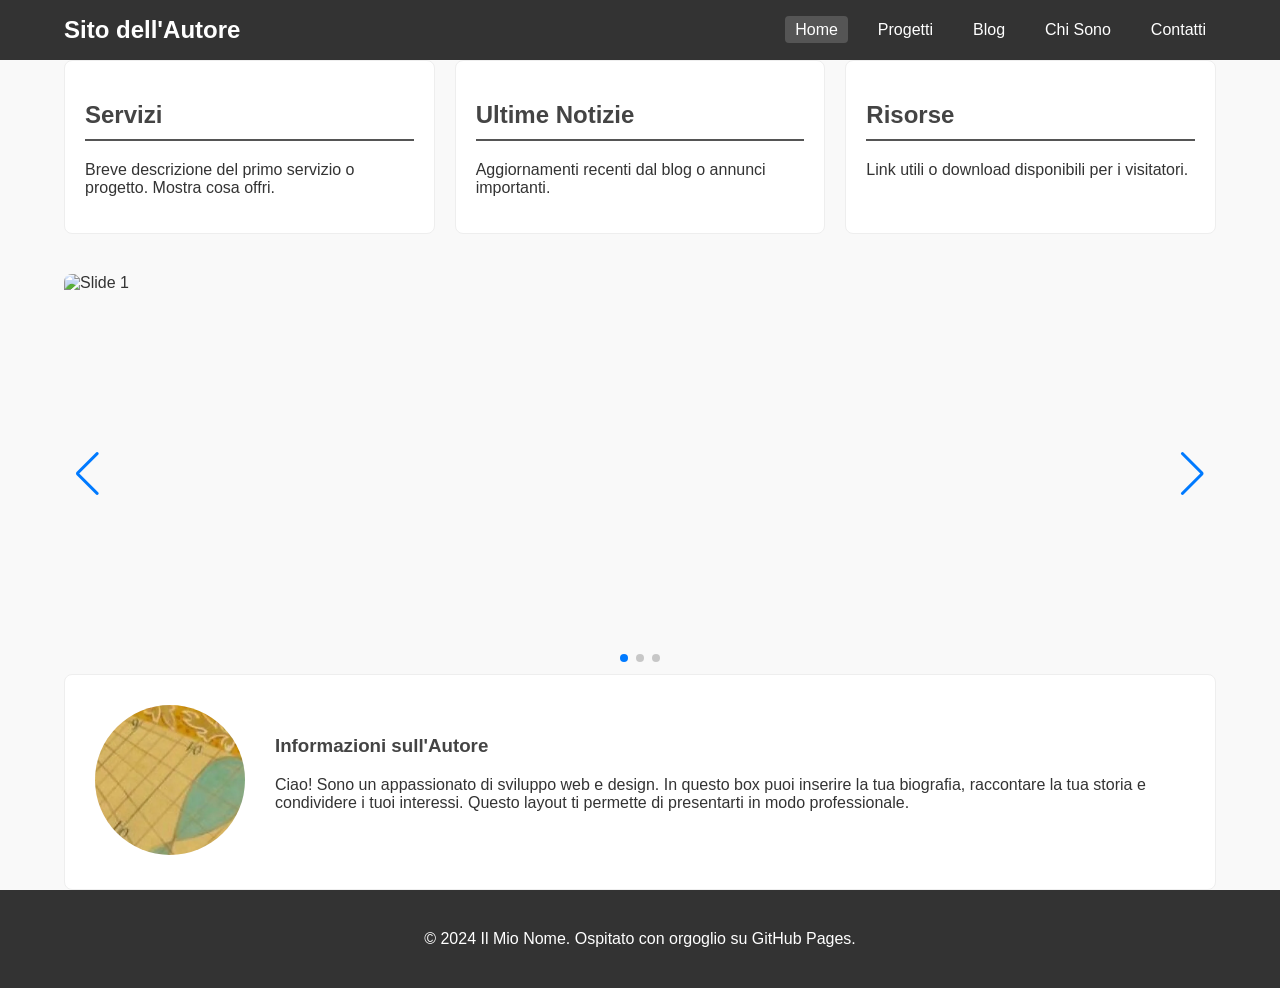
==== index.html @ 60970b63 "Update index.html" ====
<!DOCTYPE html>
<html lang="it">
    <head>
        <meta charset="UTF-8">
        <meta name="viewport" content="width=device-width, initial-scale=1.0">
        <title>Il Mio Sito su GitHub Pages</title>
        <link rel="stylesheet" href="style.css">
        <!-- Link per una libreria di galleria (opzionale ma consigliata) -->
        <link rel="stylesheet" href="https://cdn.jsdelivr.net/npm/swiper@11/swiper-bundle.min.css"/>   
    </head>

    <body>
        <!-- MENÙ DI NAVIGAZIONE SUPERIORE -->
        <header>
            <div class="container">
                <h1 class="logo">Sito dell'Autore</h1>
                <nav>
                    <ul>
                        <li><a href="index.html" class="active">Home</a></li>
                        <li><a href="#">Progetti</a></li>
                        <li><a href="#">Blog</a></li>
                        <li><a href="#">Chi Sono</a></li>
                        <li><a href="#">Contatti</a></li>
                    </ul>
                </nav>
            </div>
        </header>
        
        <div></div>
        
        <!-- AREA PRINCIPALE DELLA HOMEPAGE -->
        <main class="container">
            <!-- 2. LAYOUT A 3 COLONNE -->
            <section class="grid-section">
                <div class="column">
                    <h2>Servizi</h2>
                    <p>Breve descrizione del primo servizio o progetto. Mostra cosa offri.</p>
                </div>
                <div class="column">
                    <h2>Ultime Notizie</h2>
                    <p>Aggiornamenti recenti dal blog o annunci importanti.</p>
                </div>
                <div class="column">
                    <h2>Risorse</h2>
                    <p>Link utili o download disponibili per i visitatori.</p>
                </div>
            </section>
            
            <!-- Struttura dello Slider -->
            <div class="swiper">
                <div class="swiper-wrapper">
                  <div class="swiper-slide"><img src="https://picsum.photos/800/400?random=1" alt="Slide 1"></div>
                  <div class="swiper-slide"><img src="https://picsum.photos/800/400?random=2" alt="Slide 2"></div>
                  <div class="swiper-slide"><img src="https://picsum.photos/800/400?random=3" alt="Slide 3"></div>
                </div>
                <!-- Paginazione e Frecce -->
                <div class="swiper-pagination"></div>
                <div class="swiper-button-prev"></div>
                <div class="swiper-button-next"></div>
            </div>
            
            <!-- JS di Swiper tramite CDN -->
            <script src="https://cdn.jsdelivr.net/npm/swiper@11/swiper-bundle.min.js"></script>
            
            <!-- Inizializzazione -->
            <script>
                const swiper = new Swiper('.swiper', {
                  loop: true,
                  autoplay: { delay: 3000 },
                  pagination: { el: '.swiper-pagination', clickable: true },
                  navigation: { nextEl: '.swiper-button-next', prevEl: '.swiper-button-prev' },
                });
            </script>

            <div></div>
            <!-- 3. BOX DESCRIZIONE AUTORE (IN BASSO) -->
            <section class="author-box">
                    <div class="author-image-container">
                        <!-- Sostituisci con la tua immagine: assets/images/tuo-profilo.jpg -->
                        <img src="images/logo.jpeg" alt="Immagine dell'Autore" class="author-photo">
                    </div>
                    <div class="author-bio">
                        <h3>Informazioni sull'Autore</h3>
                        <p>Ciao! Sono un appassionato di sviluppo web e design. In questo box puoi inserire la tua biografia, raccontare la tua storia e condividere i tuoi interessi. Questo layout ti permette di presentarti in modo professionale.</p>
                    </div>
            </section>

            <section class="grid-single-section">
                <div></div>
            </section>    
        </main>
    
        <!-- FOOTER SEMPLICE -->
        <footer>
            <p>&copy; 2024 Il Mio Nome. Ospitato con orgoglio su GitHub Pages.</p>
        </footer>
    </body>
</html>
---- style.css ----
/* STILI GENERALI */
body {
    font-family: 'Segoe UI', Tahoma, Geneva, Verdana, sans-serif;
    margin: 0;
    color: #333;
    background-color: #f9f9f9;
    height: auto; 
}

.container {
    width: 90%;
    max-width: 1200px;
    margin: 0 auto;
    padding: 0 20px;
}

/* MENÙ SUPERIORE */
header {
    background-color: #333;
    color: #fff;
    padding: 1rem 0;
    position: relative;
    width: 100%;
    top: 0;
    z-index: 1000;
}

header .container {
    display: flex;
    justify-content: space-between;
    align-items: center;
}

.logo { margin: 0; font-size: 1.5rem; }

nav ul {
    list-style: none;
    margin: 0;
    padding: 0;
    display: flex;
}

nav ul li { margin-left: 20px; }

nav ul li a {
    text-decoration: none;
    color: #fff;
    padding: 5px 10px;
    border-radius: 4px;
}

nav ul li a:hover, nav ul li a.active {
    background-color: #555;
}

/* MAIN CONTENT */
main {
    margin-top: 100px; /* Spazio per il menù fisso */
    padding-bottom: 40px;
}

/* 1. GALLERIA SWIPER */
.gallery-section {
    margin-bottom: 40px;
    border-radius: 8px;
    overflow: hidden;
}

/* 2. GRID A 3 COLONNE */
.grid-section {
    display: grid;
    grid-template-columns: repeat(3, 1fr);
    gap: 20px;
    margin-bottom: 40px;
}

.column {
    background: #fff;
    padding: 20px;
    border-radius: 8px;
    border: 1px solid #eee;
}

.column h2 { color: #444; border-bottom: 2px solid #555; padding-bottom: 10px; }

/* 3. BOX AUTORE */
.author-box {
    display: flex;
    align-items: center;
    background-color: #fff;
    padding: 30px;
    border-radius: 8px;
    border: 1px solid #eee;
    margin-top: auto; /* Spinge il box in basso se il contenuto è scarso */
}

.author-image-container {
    flex: 0 0 150px; /* Dimensioni fisse per l'immagine */
    margin-right: 30px;
}

.author-photo {
    width: 150px;
    height: 150px;
    border-radius: 50%; /* Immagine circolare */
    object-fit: cover; /* Mantiene le proporzioni */
}

.author-bio h3 { margin-top: 0; color: #444; }

/* FOOTER */
footer {
    background-color: #333;
    color: #fff;
    text-align: center;
    padding: 1.5rem 0;
}

.swiper {
  width: 100%;
  /*max-width: 800px;*/
  height: 400px;
  border-radius: 8px;
}

.swiper-slide img {
  width: 100%;
  height: 100%;
  object-fit: cover;
}

/* RESPONSIVE DESIGN (per mobile) */
@media (max-width: 768px) {
    header .container { flex-direction: column; text-align: center; }
    nav ul { margin-top: 10px; flex-wrap: wrap; justify-content: center; }
    nav ul li { margin: 5px; }
    .logo { margin-bottom: 10px; }
    .grid-section { grid-template-columns: 1fr; }
    .author-box { flex-direction: column; text-align: center; }
    .author-image-container { margin-right: 0; margin-bottom: 20px; }
}
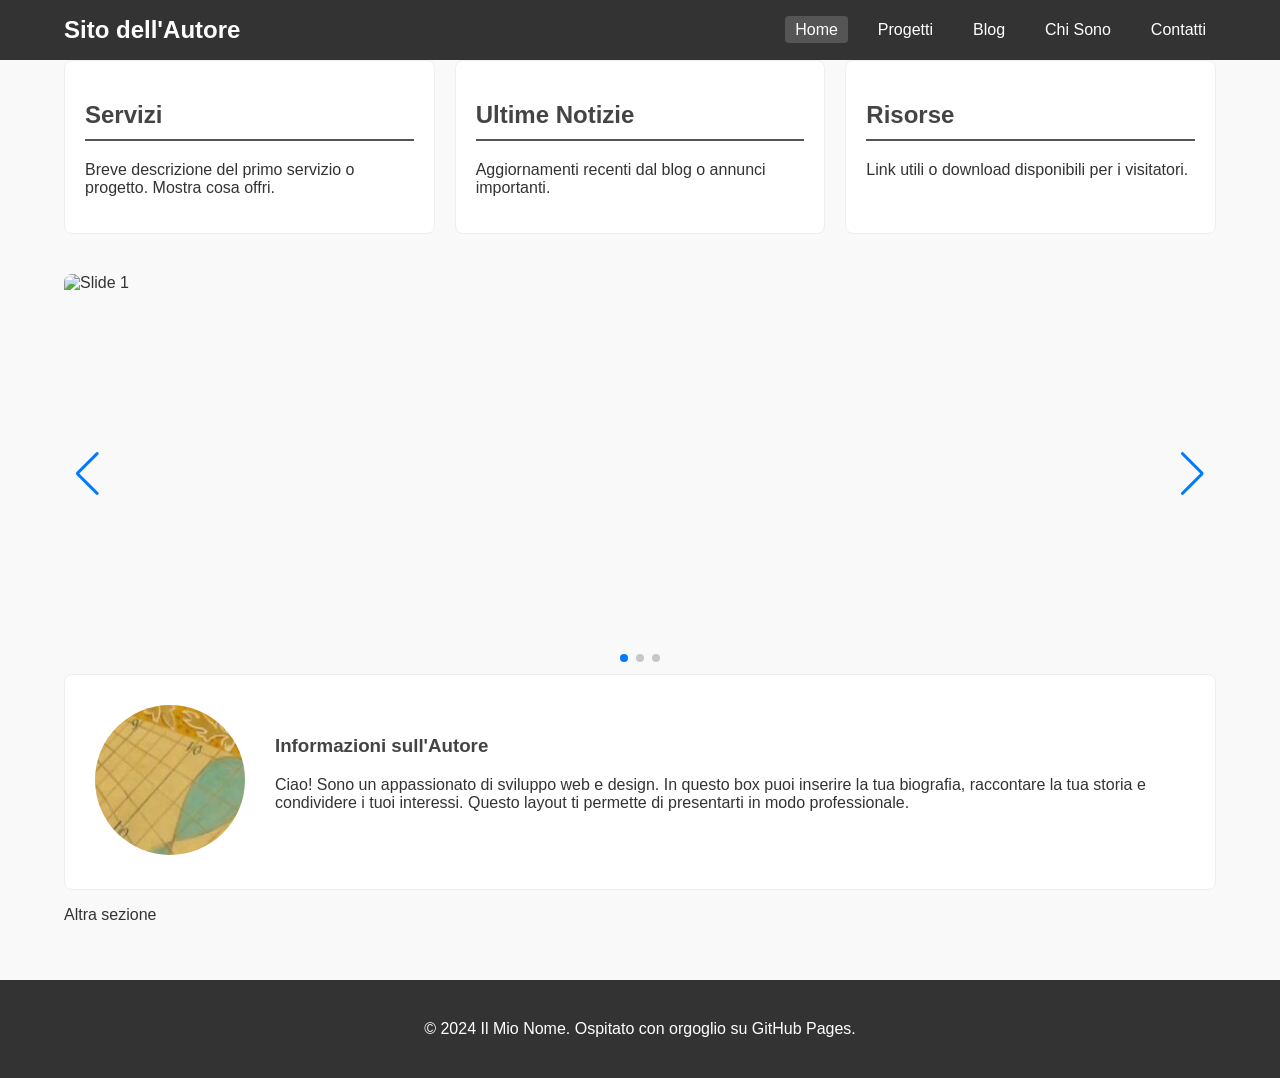
==== commit 85de2033: "Update index.html" ====
--- a/index.html
+++ b/index.html
@@ -86,7 +86,9 @@
             </section>
 
             <section class="grid-single-section">
-                <div></div>
+                <div>
+                    <p>Altra sezione</p>
+                </div>
             </section>    
         </main>
     
--- a/style.css
+++ b/style.css
@@ -64,6 +64,13 @@
     margin-bottom: 40px;
     border-radius: 8px;
     overflow: hidden;
+}
+
+.grid-single-section {
+    display: grid;
+    grid-template-columns: repeat(1, 1fr);
+    gap: 20px;
+    margin-bottom: 40px;
 }
 
 /* 2. GRID A 3 COLONNE */
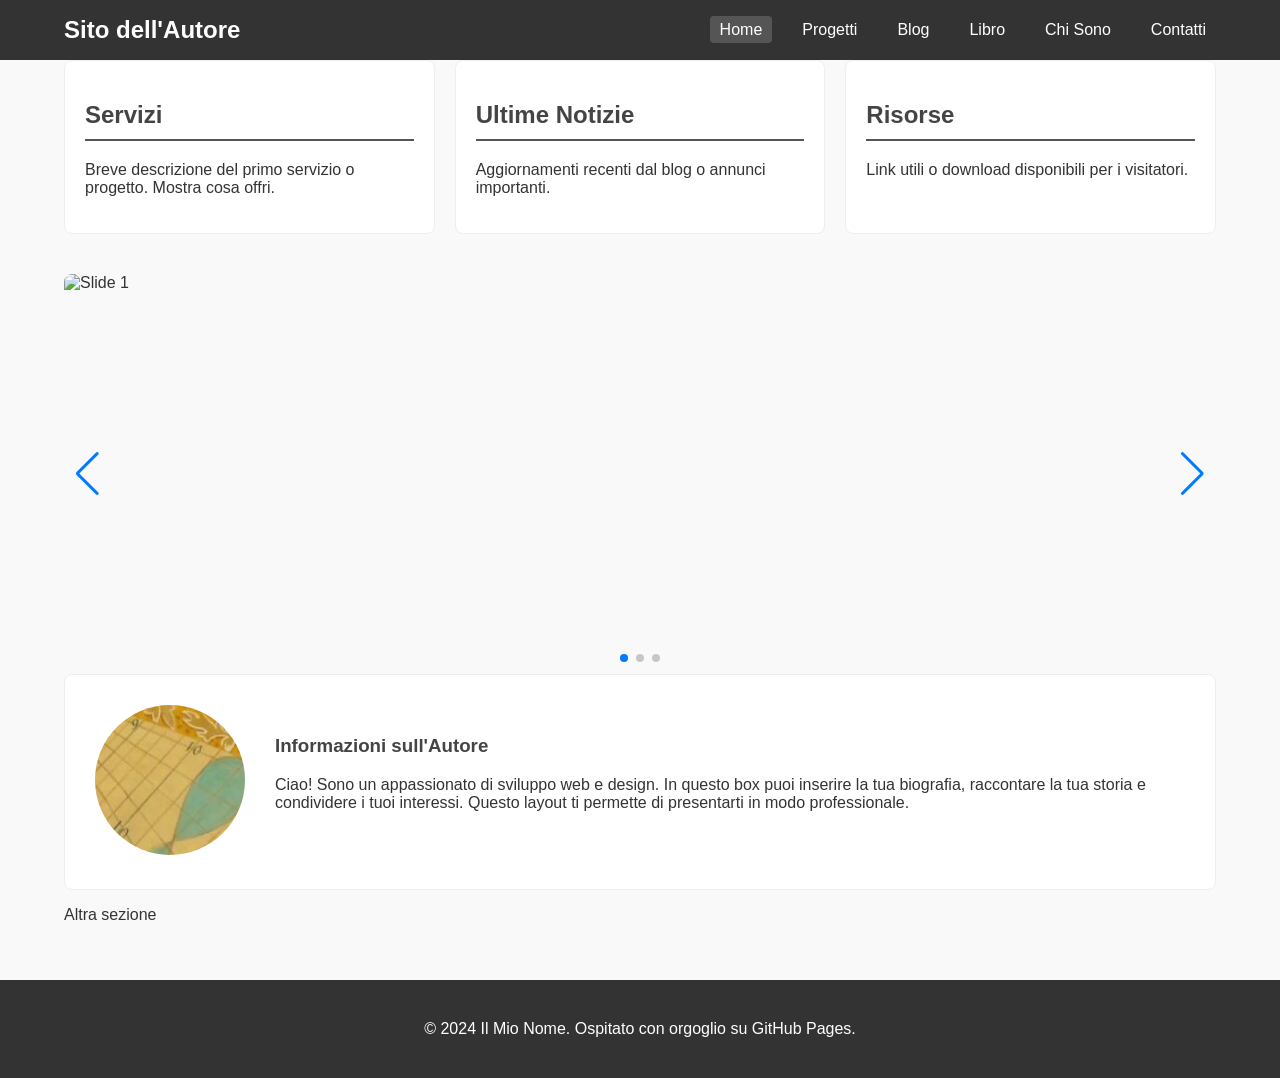
==== commit ca860409: "Add link to 'Libro' in navigation menu" ====
--- a/index.html
+++ b/index.html
@@ -19,6 +19,7 @@
                         <li><a href="index.html" class="active">Home</a></li>
                         <li><a href="#">Progetti</a></li>
                         <li><a href="#">Blog</a></li>
+                        <li><a href="libro/index.html" class="btn-libro">Libro</a></li>
                         <li><a href="#">Chi Sono</a></li>
                         <li><a href="#">Contatti</a></li>
                     </ul>
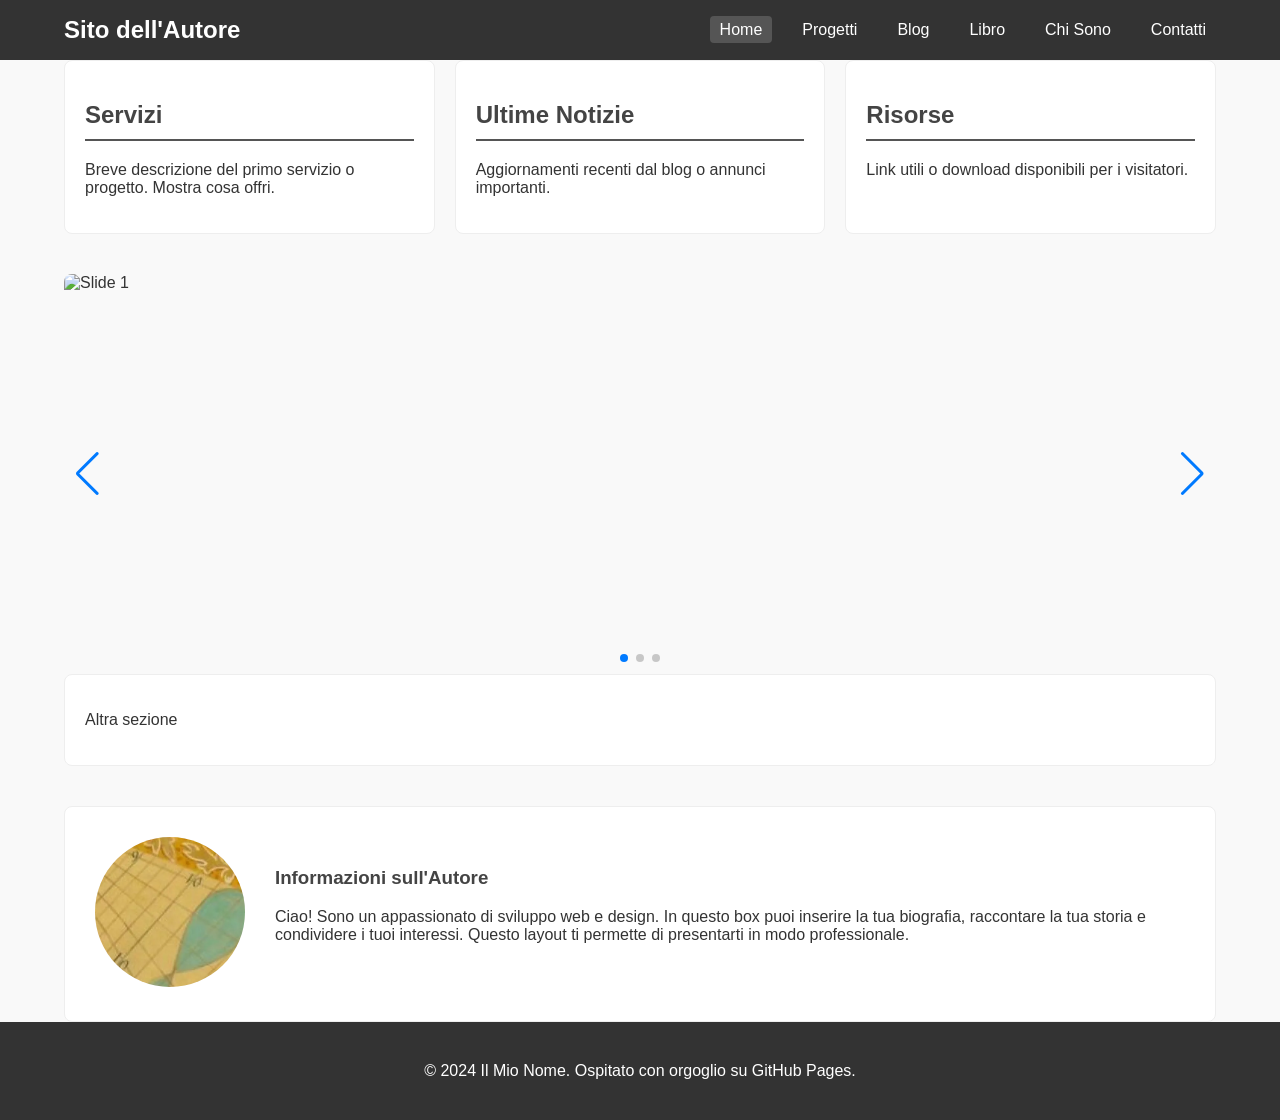
==== commit 9ec15326: "Update index.html" ====
--- a/index.html
+++ b/index.html
@@ -73,7 +73,12 @@
                 });
             </script>
 
-            <div></div>
+           <section class="grid-single-section">
+                <div class="column">
+                    <p>Altra sezione</p>
+                </div>
+            </section>   
+            
             <!-- 3. BOX DESCRIZIONE AUTORE (IN BASSO) -->
             <section class="author-box">
                     <div class="author-image-container">
@@ -84,13 +89,7 @@
                         <h3>Informazioni sull'Autore</h3>
                         <p>Ciao! Sono un appassionato di sviluppo web e design. In questo box puoi inserire la tua biografia, raccontare la tua storia e condividere i tuoi interessi. Questo layout ti permette di presentarti in modo professionale.</p>
                     </div>
-            </section>
-
-            <section class="grid-single-section">
-                <div>
-                    <p>Altra sezione</p>
-                </div>
-            </section>    
+            </section> 
         </main>
     
         <!-- FOOTER SEMPLICE -->
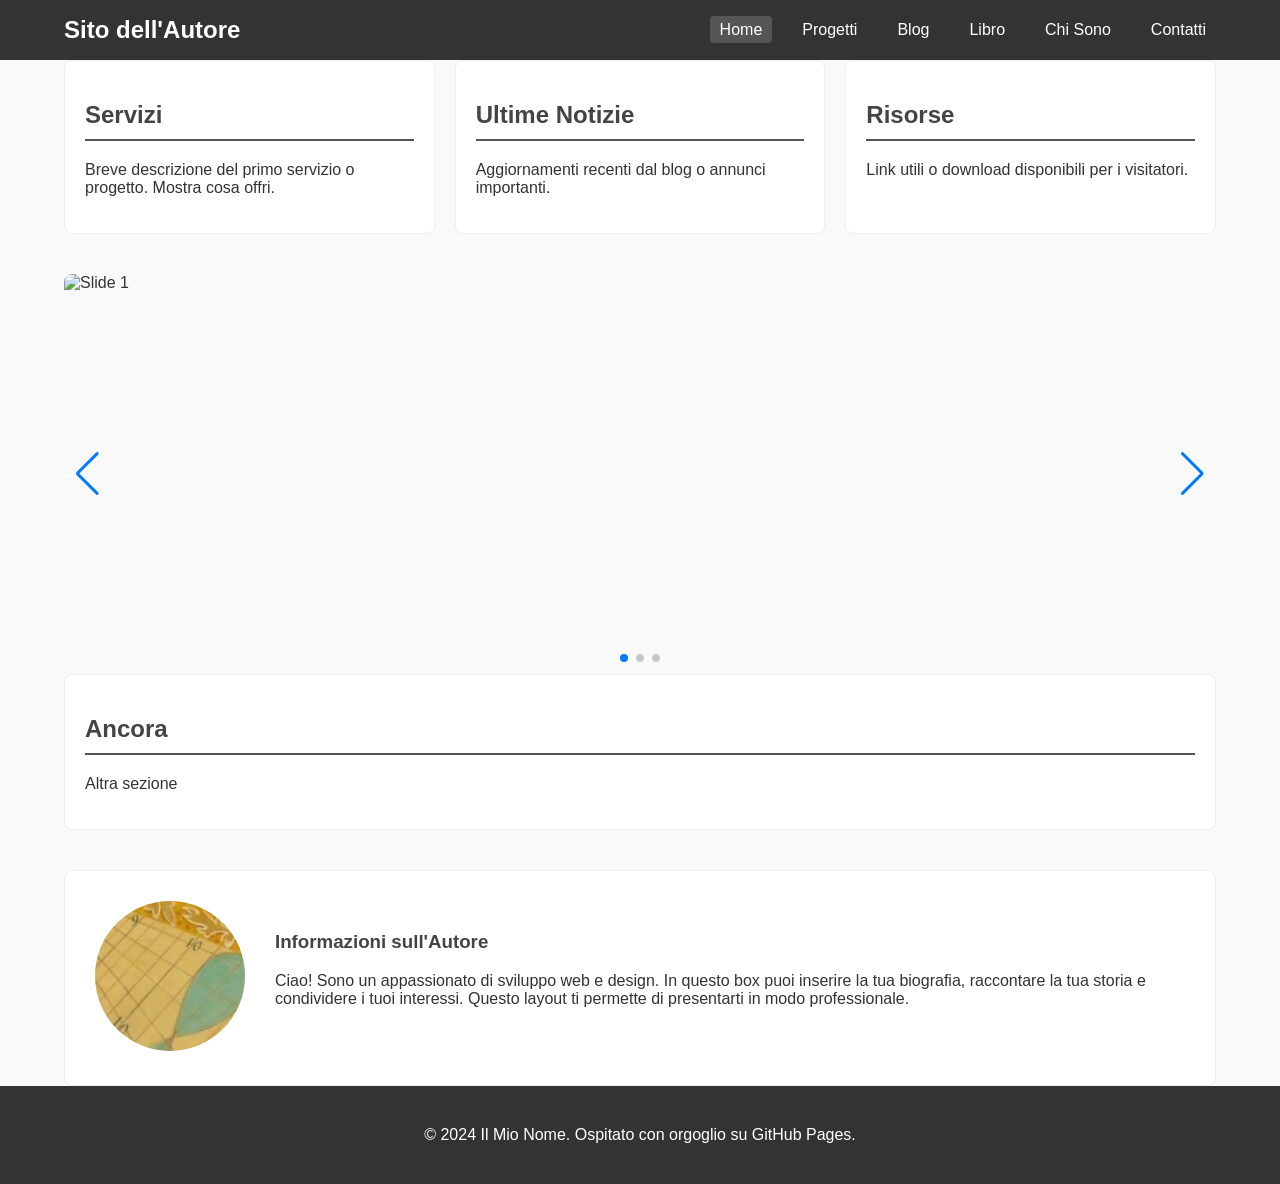
==== commit c69c7625: "Update index.html" ====
--- a/index.html
+++ b/index.html
@@ -75,6 +75,7 @@
 
            <section class="grid-single-section">
                 <div class="column">
+                    <h2>Ancora</h2>
                     <p>Altra sezione</p>
                 </div>
             </section>   
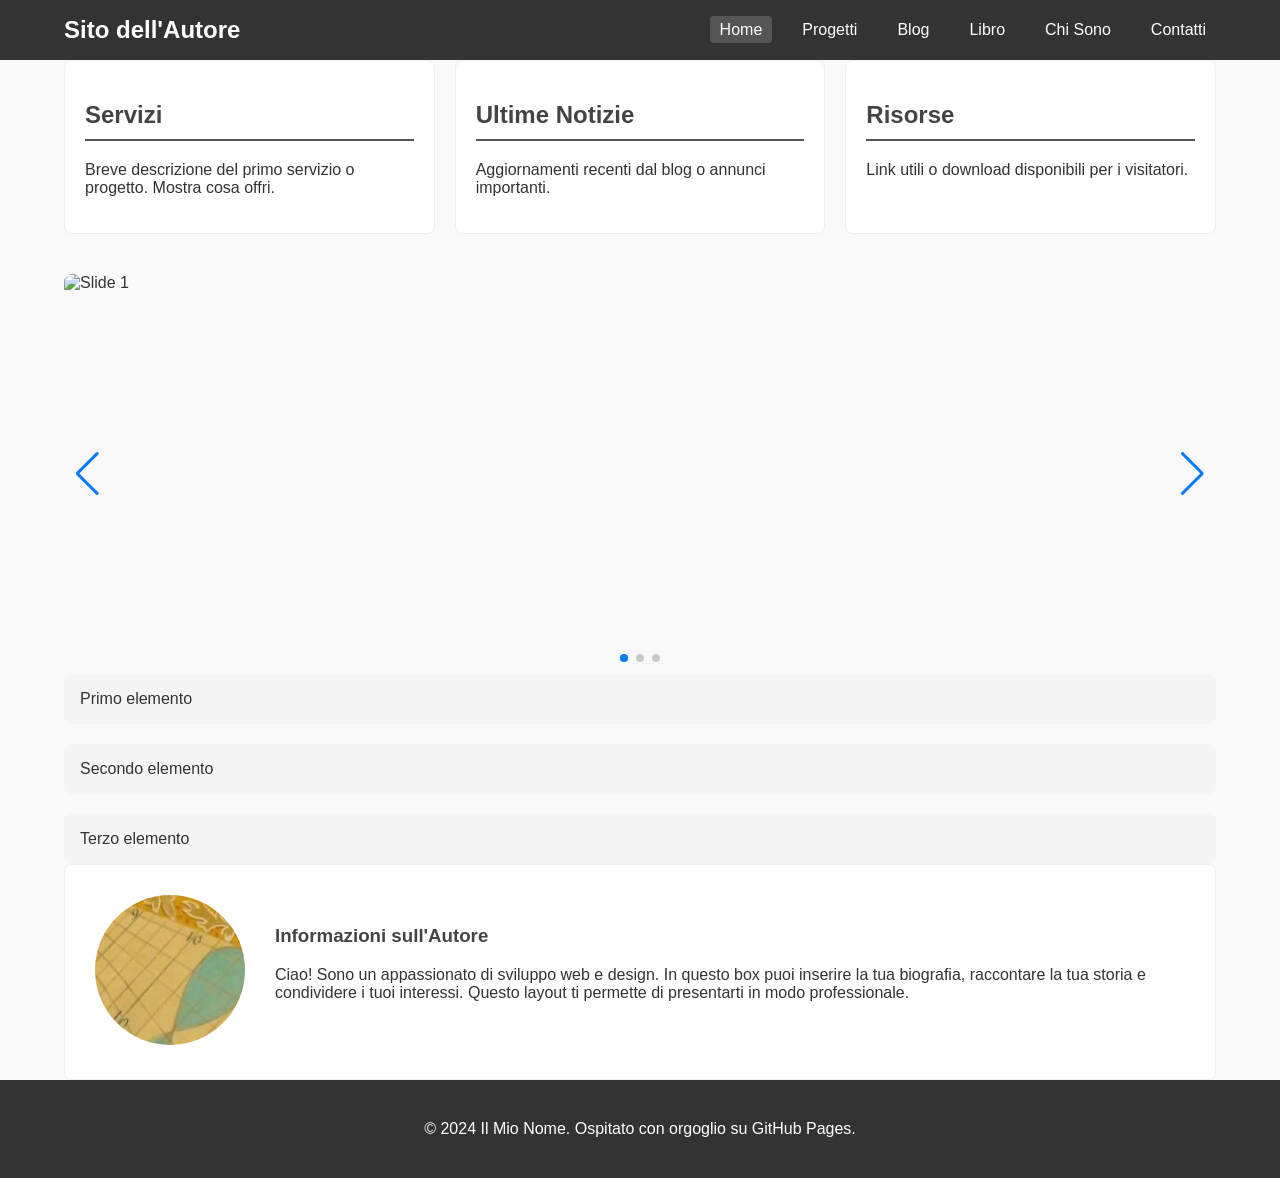
==== commit 21166bca: "Update index.html" ====
--- a/index.html
+++ b/index.html
@@ -72,14 +72,13 @@
                   navigation: { nextEl: '.swiper-button-next', prevEl: '.swiper-button-prev' },
                 });
             </script>
-
-           <section class="grid-single-section">
-                <div class="column">
-                    <h2>Ancora</h2>
-                    <p>Altra sezione</p>
-                </div>
-            </section>   
             
+            <div class="grid-single-section">
+                <div class="grid-item">Primo elemento</div>
+                <div class="grid-item">Secondo elemento</div>
+                <div class="grid-item">Terzo elemento</div>
+            </div>
+  
             <!-- 3. BOX DESCRIZIONE AUTORE (IN BASSO) -->
             <section class="author-box">
                     <div class="author-image-container">
--- a/style.css
+++ b/style.css
@@ -68,9 +68,17 @@
 
 .grid-single-section {
     display: grid;
-    grid-template-columns: repeat(1, 1fr);
+    grid-template-columns: 1fr; /* Imposta 1 sola colonna */
     gap: 20px;
-    margin-bottom: 40px;
+    width: 100%;
+    margin: 0 auto;
+}
+
+/* Stile base opzionale per le schede interne */
+.grid-item {
+  padding: 16px;
+  background-color: #f5f5f5;
+  border-radius: 8px;
 }
 
 /* 2. GRID A 3 COLONNE */
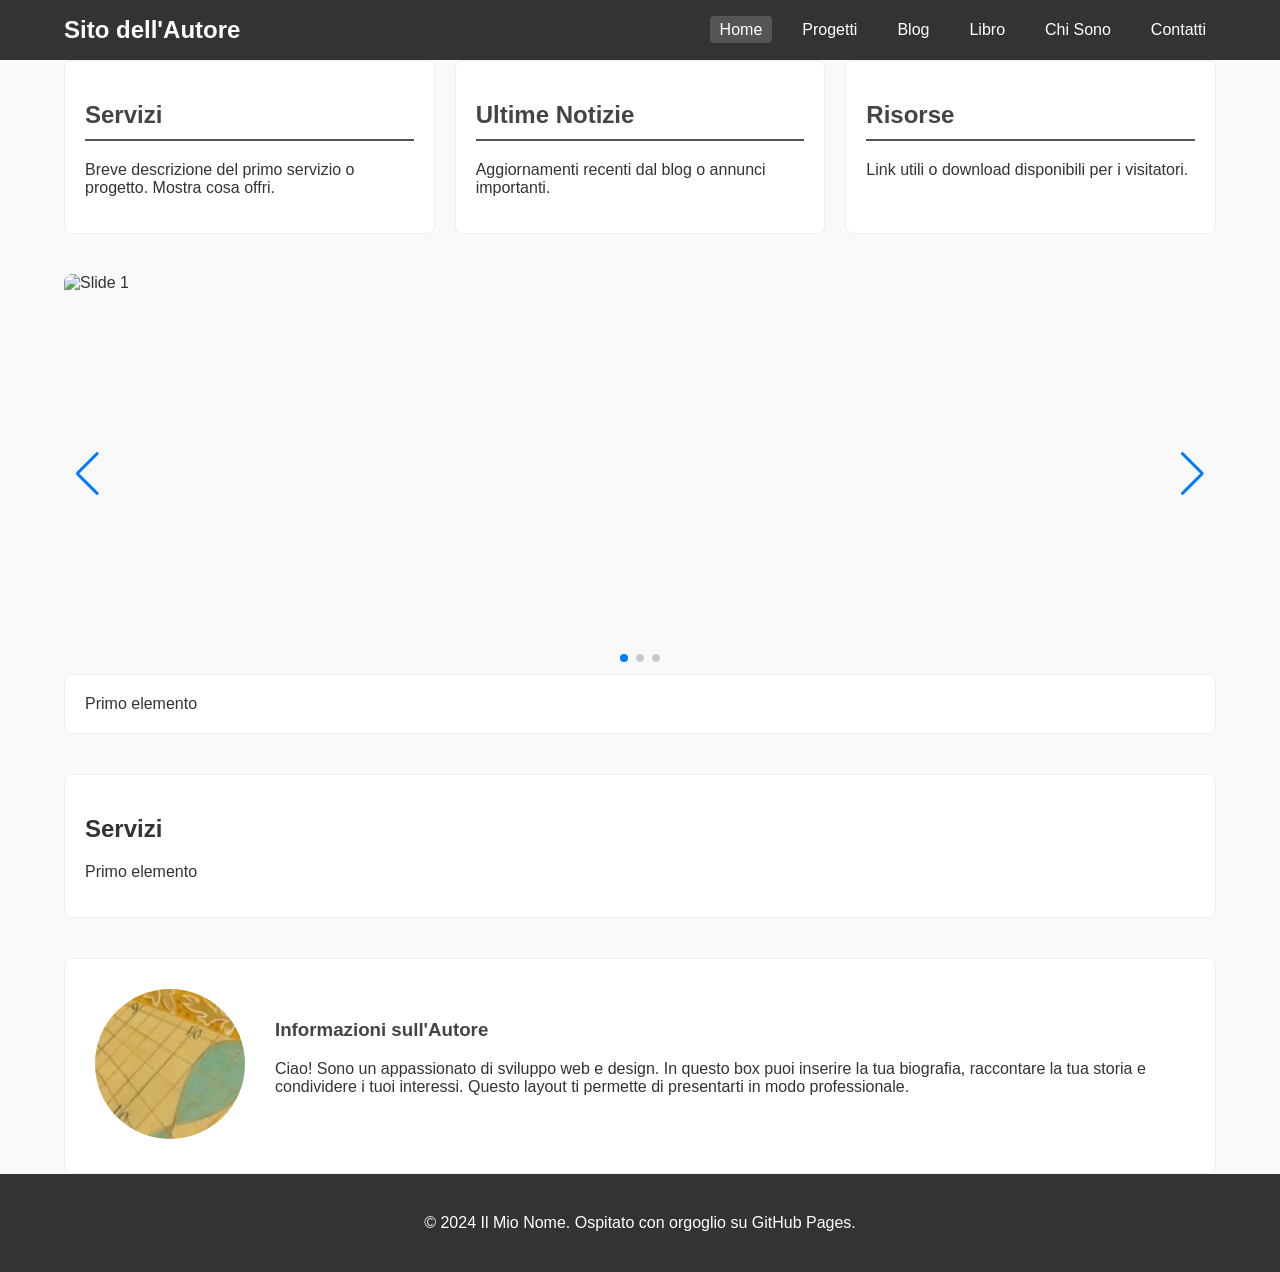
==== commit 67696ce7: "Update index.html" ====
--- a/index.html
+++ b/index.html
@@ -75,9 +75,14 @@
             
             <div class="grid-single-section">
                 <div class="grid-item">Primo elemento</div>
-                <div class="grid-item">Secondo elemento</div>
-                <div class="grid-item">Terzo elemento</div>
             </div>
+
+            <section class="grid-single-section">
+                <div class="grid-item">
+                    <h2>Servizi</h2>
+                    <p>Primo elemento</p>
+                </div>
+            </section>            
   
             <!-- 3. BOX DESCRIZIONE AUTORE (IN BASSO) -->
             <section class="author-box">
--- a/style.css
+++ b/style.css
@@ -66,19 +66,19 @@
     overflow: hidden;
 }
 
+/* 2. GRID A 1 COLONNA */
 .grid-single-section {
     display: grid;
     grid-template-columns: 1fr; /* Imposta 1 sola colonna */
     gap: 20px;
-    width: 100%;
-    margin: 0 auto;
+    margin-bottom: 40px;
 }
 
-/* Stile base opzionale per le schede interne */
 .grid-item {
-  padding: 16px;
-  background-color: #f5f5f5;
-  border-radius: 8px;
+    background: #fff;
+    padding: 20px;
+    border-radius: 8px;
+    border: 1px solid #eee;
 }
 
 /* 2. GRID A 3 COLONNE */
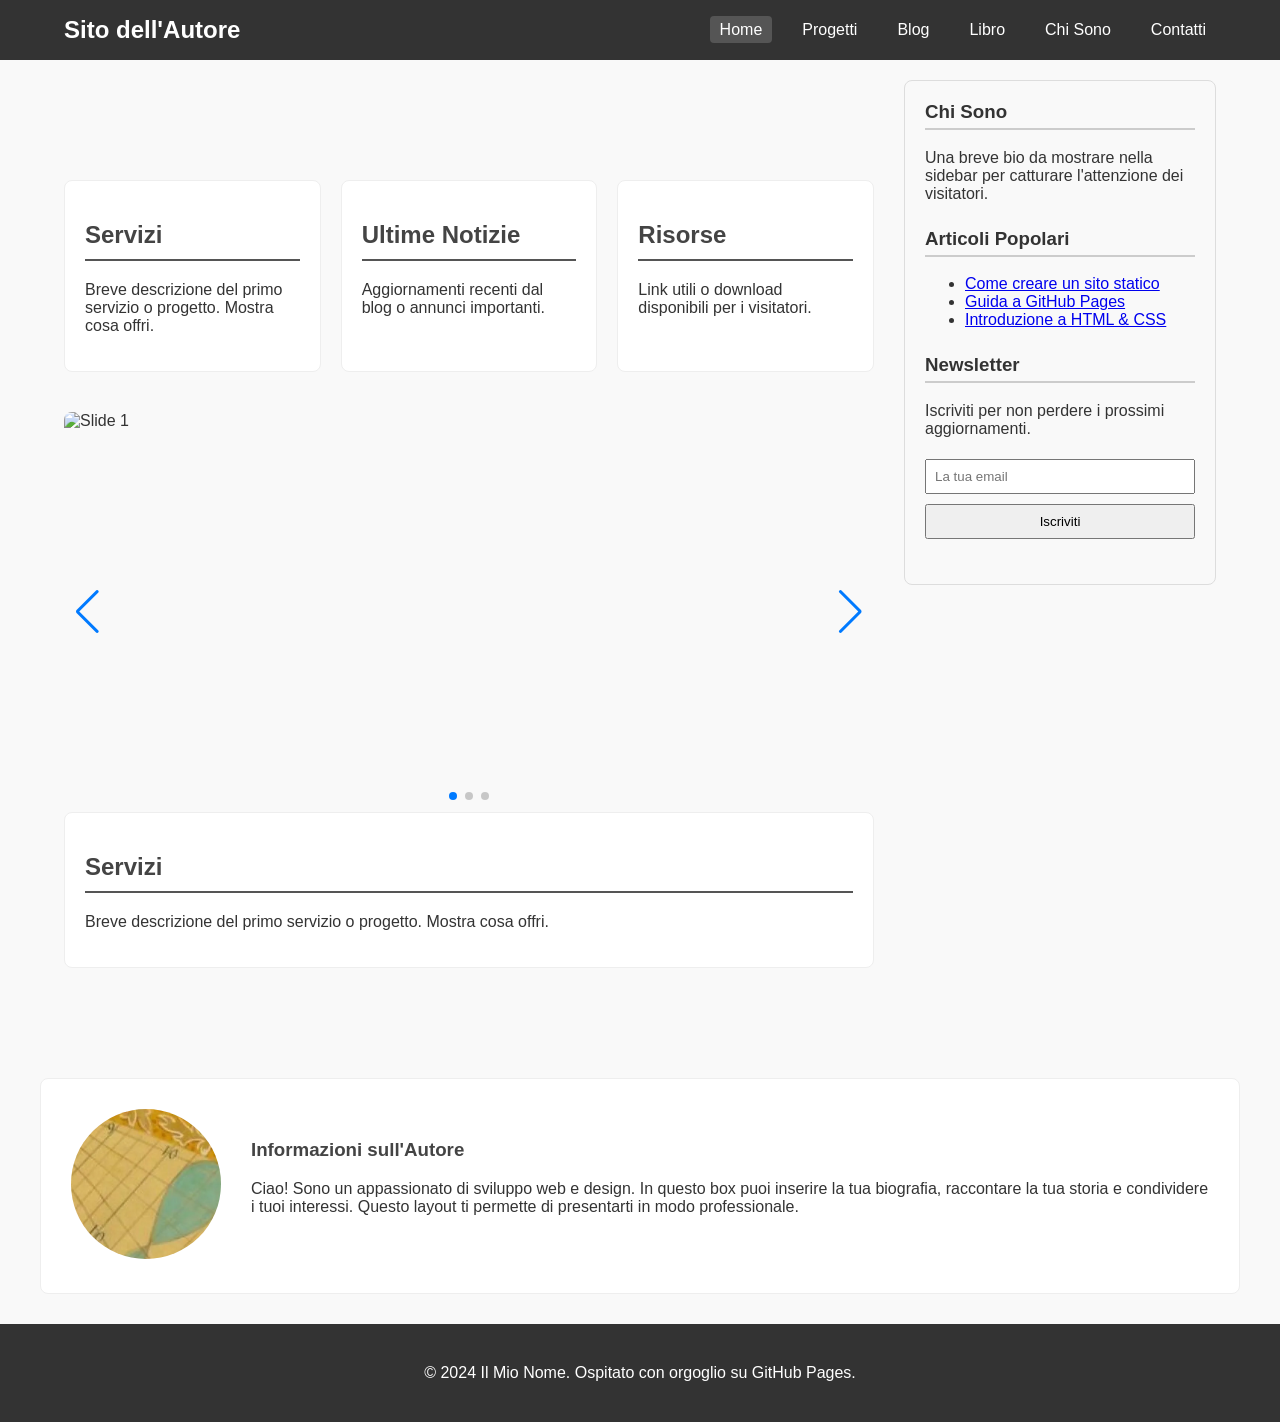
==== commit d76b4eaf: "sidebar" ====
--- a/index.html
+++ b/index.html
@@ -7,9 +7,11 @@
         <link rel="stylesheet" href="style.css">
         <!-- Link per una libreria di galleria (opzionale ma consigliata) -->
         <link rel="stylesheet" href="https://cdn.jsdelivr.net/npm/swiper@11/swiper-bundle.min.css"/>   
+        
+        <!-- CSS per il layout a due colonne (Spostalo nel tuo style.css) -->
     </head>
 
-    <body>
+    <body>      
         <!-- MENÙ DI NAVIGAZIONE SUPERIORE -->
         <header>
             <div class="container">
@@ -27,79 +29,107 @@
             </div>
         </header>
         
-        <div></div>
-        
-        <!-- AREA PRINCIPALE DELLA HOMEPAGE -->
-        <main class="container">
-            <!-- 2. LAYOUT A 3 COLONNE -->
-            <section class="grid-section">
-                <div class="column">
-                    <h2>Servizi</h2>
-                    <p>Breve descrizione del primo servizio o progetto. Mostra cosa offri.</p>
+        <!-- CONTENITORE PRINCIPALE CON SIDEBAR A DESTRA -->
+        <div class="container main-wrapper">
+            
+            <!-- AREA CENTRALE -->
+            <main class="content-area">
+                <!-- 2. LAYOUT A 3 COLONNE -->
+                <section class="grid-section">
+                    <div class="column">
+                        <h2>Servizi</h2>
+                        <p>Breve descrizione del primo servizio o progetto. Mostra cosa offri.</p>
+                    </div>
+                    <div class="column">
+                        <h2>Ultime Notizie</h2>
+                        <p>Aggiornamenti recenti dal blog o annunci importanti.</p>
+                    </div>
+                    <div class="column">
+                        <h2>Risorse</h2>
+                        <p>Link utili o download disponibili per i visitatori.</p>
+                    </div>
+                </section>
+                
+                <!-- Struttura dello Slider -->
+                <div class="swiper">
+                    <div class="swiper-wrapper">
+                      <div class="swiper-slide"><img src="https://picsum.photos/800/400?random=1" alt="Slide 1"></div>
+                      <div class="swiper-slide"><img src="https://picsum.photos/800/400?random=2" alt="Slide 2"></div>
+                      <div class="swiper-slide"><img src="https://picsum.photos/800/400?random=3" alt="Slide 3"></div>
+                    </div>
+                    <!-- Paginazione e Frecce -->
+                    <div class="swiper-pagination"></div>
+                    <div class="swiper-button-prev"></div>
+                    <div class="swiper-button-next"></div>
                 </div>
-                <div class="column">
-                    <h2>Ultime Notizie</h2>
-                    <p>Aggiornamenti recenti dal blog o annunci importanti.</p>
+                
+                <!-- JS di Swiper tramite CDN -->
+                <script src="https://cdn.jsdelivr.net/npm/swiper@11/swiper-bundle.min.js"></script>
+                
+                <!-- Inizializzazione -->
+                <script>
+                    const swiper = new Swiper('.swiper', {
+                      loop: true,
+                      autoplay: { delay: 3000 },
+                      pagination: { el: '.swiper-pagination', clickable: true },
+                      navigation: { nextEl: '.swiper-button-next', prevEl: '.swiper-button-prev' },
+                    });
+                </script>
+                
+      
+
+               <section class="grid-single-section">
+                    <div class="column">
+                        <h2>Servizi</h2>
+                        <p>Breve descrizione del primo servizio o progetto. Mostra cosa offri.</p>
+                    </div>
+                </section>
+            </main>
+
+            <!-- COLONNA DESTRA (SIDEBAR) -->
+            <aside class="sidebar">
+                <div class="sidebar-widget">
+                    <h3>Chi Sono</h3>
+                    <p>Una breve bio da mostrare nella sidebar per catturare l'attenzione dei visitatori.</p>
                 </div>
-                <div class="column">
-                    <h2>Risorse</h2>
-                    <p>Link utili o download disponibili per i visitatori.</p>
+                
+                <div class="sidebar-widget">
+                    <h3>Articoli Popolari</h3>
+                    <ul>
+                        <li><a href="#">Come creare un sito statico</a></li>
+                        <li><a href="#">Guida a GitHub Pages</a></li>
+                        <li><a href="#">Introduzione a HTML & CSS</a></li>
+                    </ul>
                 </div>
-            </section>
+
+                <div class="sidebar-widget">
+                    <h3>Newsletter</h3>
+                    <p>Iscriviti per non perdere i prossimi aggiornamenti.</p>
+                    <input type="email" placeholder="La tua email" style="width:100%; padding:8px; margin-top:5px; box-sizing:border-box;">
+                    <button style="width:100%; padding:8px; margin-top:10px; cursor:pointer;">Iscriviti</button>
+                </div>
+            </aside>
             
-            <!-- Struttura dello Slider -->
-            <div class="swiper">
-                <div class="swiper-wrapper">
-                  <div class="swiper-slide"><img src="https://picsum.photos/800/400?random=1" alt="Slide 1"></div>
-                  <div class="swiper-slide"><img src="https://picsum.photos/800/400?random=2" alt="Slide 2"></div>
-                  <div class="swiper-slide"><img src="https://picsum.photos/800/400?random=3" alt="Slide 3"></div>
+        </div>
+
+        <!-- SEZIONE INFORMAZIONI AUTORE A PIENA LARGHEZZA -->
+        <section class="container author-box-full">
+            <div class="author-box">
+                <div class="author-image-container">
+                    <!-- Sostituisci con la tua immagine: assets/images/tuo-profilo.jpg -->
+                    <img src="images/logo.jpeg" alt="Immagine dell'Autore" class="author-photo">
                 </div>
-                <!-- Paginazione e Frecce -->
-                <div class="swiper-pagination"></div>
-                <div class="swiper-button-prev"></div>
-                <div class="swiper-button-next"></div>
+                <div class="author-bio">
+                    <h3>Informazioni sull'Autore</h3>
+                    <p>Ciao! Sono un appassionato di sviluppo web e design. In questo box puoi inserire la tua biografia, raccontare la tua storia e condividere i tuoi interessi. Questo layout ti permette di presentarti in modo professionale.</p>
+                </div>
             </div>
+        </section>
             
-            <!-- JS di Swiper tramite CDN -->
-            <script src="https://cdn.jsdelivr.net/npm/swiper@11/swiper-bundle.min.js"></script>
-            
-            <!-- Inizializzazione -->
-            <script>
-                const swiper = new Swiper('.swiper', {
-                  loop: true,
-                  autoplay: { delay: 3000 },
-                  pagination: { el: '.swiper-pagination', clickable: true },
-                  navigation: { nextEl: '.swiper-button-next', prevEl: '.swiper-button-prev' },
-                });
-            </script>
-            
-            <div class="grid-single-section">
-                <div class="grid-item">Primo elemento</div>
+        <footer>
+            <div class="container">
+                <p>&copy; 2024 Il Mio Nome. Ospitato con orgoglio su GitHub Pages.</p>
             </div>
-
-            <section class="grid-single-section">
-                <div class="grid-item">
-                    <h2>Servizi</h2>
-                    <p>Primo elemento</p>
-                </div>
-            </section>            
-  
-            <!-- 3. BOX DESCRIZIONE AUTORE (IN BASSO) -->
-            <section class="author-box">
-                    <div class="author-image-container">
-                        <!-- Sostituisci con la tua immagine: assets/images/tuo-profilo.jpg -->
-                        <img src="images/logo.jpeg" alt="Immagine dell'Autore" class="author-photo">
-                    </div>
-                    <div class="author-bio">
-                        <h3>Informazioni sull'Autore</h3>
-                        <p>Ciao! Sono un appassionato di sviluppo web e design. In questo box puoi inserire la tua biografia, raccontare la tua storia e condividere i tuoi interessi. Questo layout ti permette di presentarti in modo professionale.</p>
-                    </div>
-            </section> 
-        </main>
-    
-        <!-- FOOTER SEMPLICE -->
-        <footer>
-            <p>&copy; 2024 Il Mio Nome. Ospitato con orgoglio su GitHub Pages.</p>
         </footer>
     </body>
-</html>
+</html>
--- a/style.css
+++ b/style.css
@@ -59,17 +59,25 @@
     padding-bottom: 40px;
 }
 
-/* 1. GALLERIA SWIPER */
+/* GALLERIA SWIPER */
 .gallery-section {
     margin-bottom: 40px;
     border-radius: 8px;
     overflow: hidden;
 }
 
-/* 2. GRID A 1 COLONNA */
+/* GRID A 1 COLONNE */
 .grid-single-section {
     display: grid;
-    grid-template-columns: 1fr; /* Imposta 1 sola colonna */
+    grid-template-columns: repeat(1, 1fr);
+    gap: 20px;
+    margin-bottom: 40px;
+}
+
+/* GRID A 2 COLONNE */
+.grid-double-section {
+    display: grid;
+    grid-template-columns: repeat(2, 1fr);
     gap: 20px;
     margin-bottom: 40px;
 }
@@ -81,7 +89,7 @@
     border: 1px solid #eee;
 }
 
-/* 2. GRID A 3 COLONNE */
+/* GRID A 3 COLONNE */
 .grid-section {
     display: grid;
     grid-template-columns: repeat(3, 1fr);
@@ -154,3 +162,51 @@
     .author-box { flex-direction: column; text-align: center; }
     .author-image-container { margin-right: 0; margin-bottom: 20px; }
 }
+
+           .main-wrapper {
+                display: flex;
+                gap: 30px;
+                align-items: flex-start;
+                margin-top: 20px;
+                margin-bottom: 20px;
+            }
+            
+            .content-area {
+                flex: 3;
+                min-width: 0; /* Previene problemi di overflow con lo Swiper */
+            }
+            
+            .sidebar {
+                flex: 1;
+                background-color: #f9f9f9;
+                padding: 20px;
+                border-radius: 8px;
+                border: 1px solid #ddd;
+            }
+            
+            .sidebar-widget {
+                margin-bottom: 25px;
+            }
+            
+            .sidebar-widget h3 {
+                margin-top: 0;
+                border-bottom: 2px solid #ccc;
+                padding-bottom: 5px;
+            }
+            
+            /* Stile per fare occupare l'intera larghezza alla sezione autore */
+            .author-box-full {
+                width: 100%;
+                margin-top: 30px;
+                margin-bottom: 30px;
+            }
+
+            /* Layout Mobile */
+            @media (max-width: 768px) {
+                .main-wrapper {
+                    flex-direction: column;
+                }
+                .sidebar {
+                    width: 100%;
+                }
+            }
